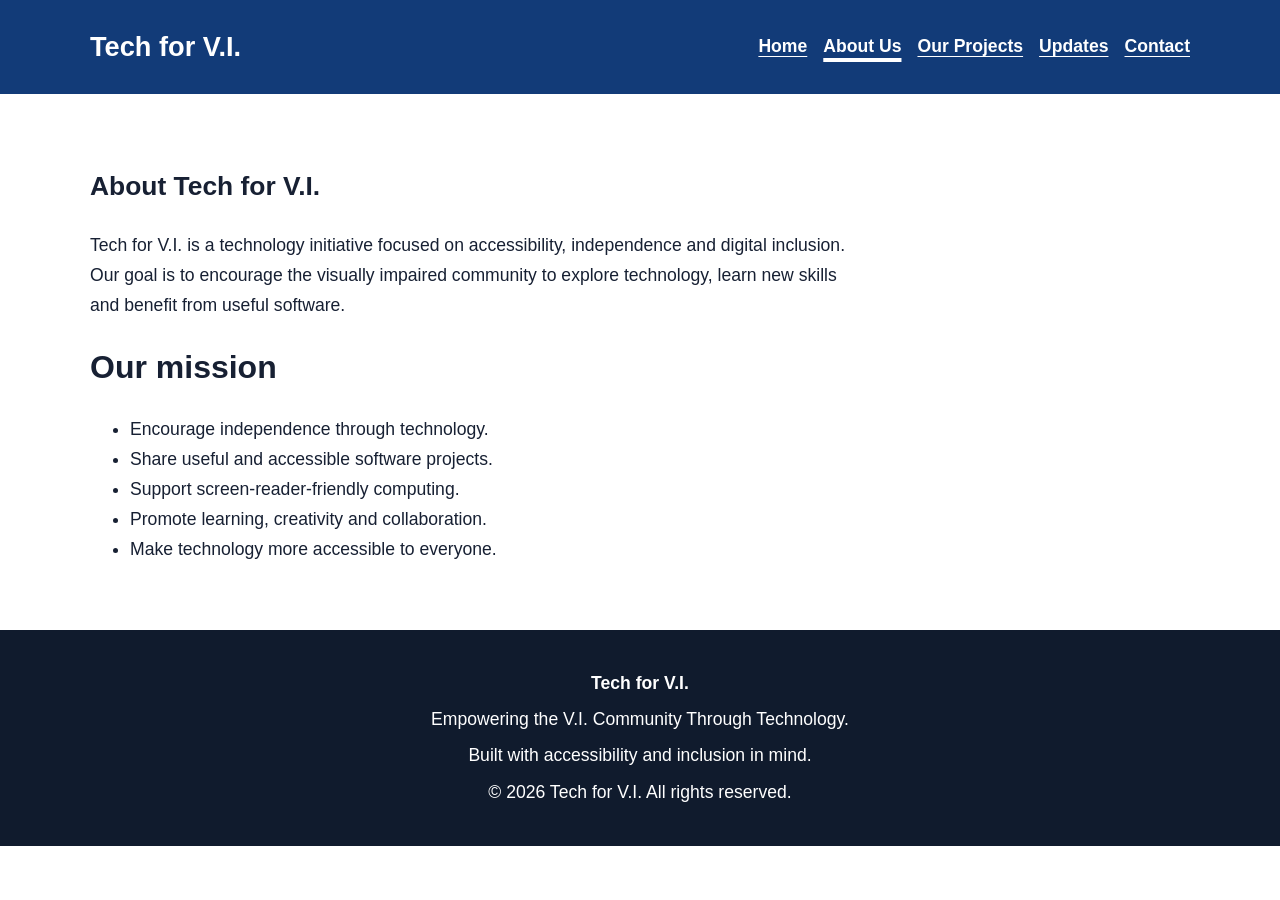
==== about.html @ cbfa15f9 "organised the site files." ====
<!DOCTYPE html>
<html lang="en">
<head>
    <meta charset="UTF-8">
    <meta name="viewport" content="width=device-width, initial-scale=1.0">
    <title>About Us | Tech for V.I.</title>
    <meta name="description" content="Learn about Tech for V.I., our mission and our commitment to accessible technology.">
    <link rel="stylesheet" href="style.css">
</head>
<body>
    <a class="skip-link" href="#main-content">Skip to main content</a>
    <header>
        <div class="container header-inner">
            <a class="brand" href="index.html" aria-label="Tech for V.I. home">Tech for V.I.</a>
            <nav aria-label="Main navigation">
                <ul>
                    <li><a href="index.html">Home</a></li>
                    <li><a href="about.html" aria-current="page">About Us</a></li>
                    <li><a href="projects.html">Our Projects</a></li>
                    <li><a href="updates.html">Updates</a></li>
                    <li><a href="contact.html">Contact</a></li>
                </ul>
            </nav>
        </div>
    </header>
    <main id="main-content">
        <section aria-labelledby="about-heading">
            <div class="container">
                <h1 id="about-heading">About Tech for V.I.</h1>
                <p class="section-intro">Tech for V.I. is a technology initiative focused on accessibility, independence and digital inclusion. Our goal is to encourage the visually impaired community to explore technology, learn new skills and benefit from useful software.</p>
                <h2>Our mission</h2>
                <ul>
                    <li>Encourage independence through technology.</li>
                    <li>Share useful and accessible software projects.</li>
                    <li>Support screen-reader-friendly computing.</li>
                    <li>Promote learning, creativity and collaboration.</li>
                    <li>Make technology more accessible to everyone.</li>
                </ul>
            </div>
        </section>
    </main>
    <footer>
        <div class="container">
            <p><strong>Tech for V.I.</strong></p>
            <p>Empowering the V.I. Community Through Technology.</p>
            <p>Built with accessibility and inclusion in mind.</p>
            <p>&copy; <span id="current-year">2026</span> Tech for V.I. All rights reserved.</p>
        </div>
    </footer>
    <script>
        document.getElementById("current-year").textContent = new Date().getFullYear();
    </script>
</body>
</html>
---- style.css ----
:root {
    color-scheme: light;
    --background: #ffffff;
    --surface: #f0f4fa;
    --text: #172033;
    --muted: #374151;
    --primary: #123b78;
    --primary-hover: #092653;
    --border: #52647a;
    --focus: #b45309;
}
* { box-sizing: border-box; }
html { scroll-behavior: smooth; scroll-padding-top: 1rem; }
body {
    margin: 0;
    font-family: Arial, Helvetica, sans-serif;
    font-size: 1.1rem;
    line-height: 1.7;
    background: var(--background);
    color: var(--text);
}
a { color: var(--primary); text-decoration: underline; text-underline-offset: .2em; }
a:hover { color: var(--primary-hover); }
a:focus-visible, button:focus-visible { outline: 4px solid var(--focus); outline-offset: 4px; }
.skip-link {
    position: absolute; top: -100px; left: 1rem; z-index: 10;
    padding: .8rem 1rem; background: var(--background);
    border: 2px solid var(--text); font-weight: bold;
}
.skip-link:focus { top: 1rem; }
.container { width: min(1100px, 92%); margin-inline: auto; }
header { background: var(--primary); color: #fff; padding: 1.5rem 0; }
.header-inner {
    display: flex; flex-wrap: wrap; justify-content: space-between;
    align-items: center; gap: 1rem;
}
.brand { color: #fff; text-decoration: none; font-size: 1.7rem; font-weight: 800; }
nav ul {
    display: flex; flex-wrap: wrap; gap: 1rem; list-style: none;
    padding: 0; margin: 0;
}
nav a { color: #fff; font-weight: bold; }
nav a[aria-current="page"] { text-decoration-thickness: .2em; text-underline-offset: .35em; }
.hero { background: var(--surface); padding: 4rem 0; text-align: center; }
.hero h1 { font-size: clamp(2rem, 5vw, 3.3rem); line-height: 1.2; margin-top: 0; }
.hero p { max-width: 760px; margin: 1.5rem auto; }
.button {
    display: inline-block; background: var(--primary); color: #fff;
    border: 2px solid var(--primary); border-radius: 6px;
    padding: .7rem 1.2rem; margin: .35rem; font-weight: bold; text-decoration: none;
}
.button:hover { background: var(--primary-hover); color: #fff; }
.button-secondary { background: var(--background); color: var(--primary); }
.button-secondary:hover { background: #e2e8f0; color: var(--primary-hover); }
section { padding: 3rem 0; }
section h2 { font-size: 2rem; line-height: 1.3; }
.section-intro { max-width: 760px; }
.cards {
    display: grid; grid-template-columns: repeat(auto-fit, minmax(min(100%, 270px), 1fr));
    gap: 1.25rem; margin-top: 1.5rem;
}
.card { border: 2px solid var(--border); border-radius: 10px; padding: 1.5rem; background: #fff; }
.card h3 { margin-top: 0; font-size: 1.35rem; }
.card p { color: var(--muted); }
.contact { background: var(--surface); }
footer { background: #101b2d; color: #fff; text-align: center; padding: 2rem 0; }
footer a { color: #fff; }
footer p { margin: .4rem 0; }
@media (max-width: 600px) {
    .header-inner { align-items: flex-start; }
    nav ul { flex-direction: column; gap: .35rem; }
    .hero { padding: 2.5rem 0; }
}
@media (prefers-reduced-motion: reduce) { html { scroll-behavior: auto; } }
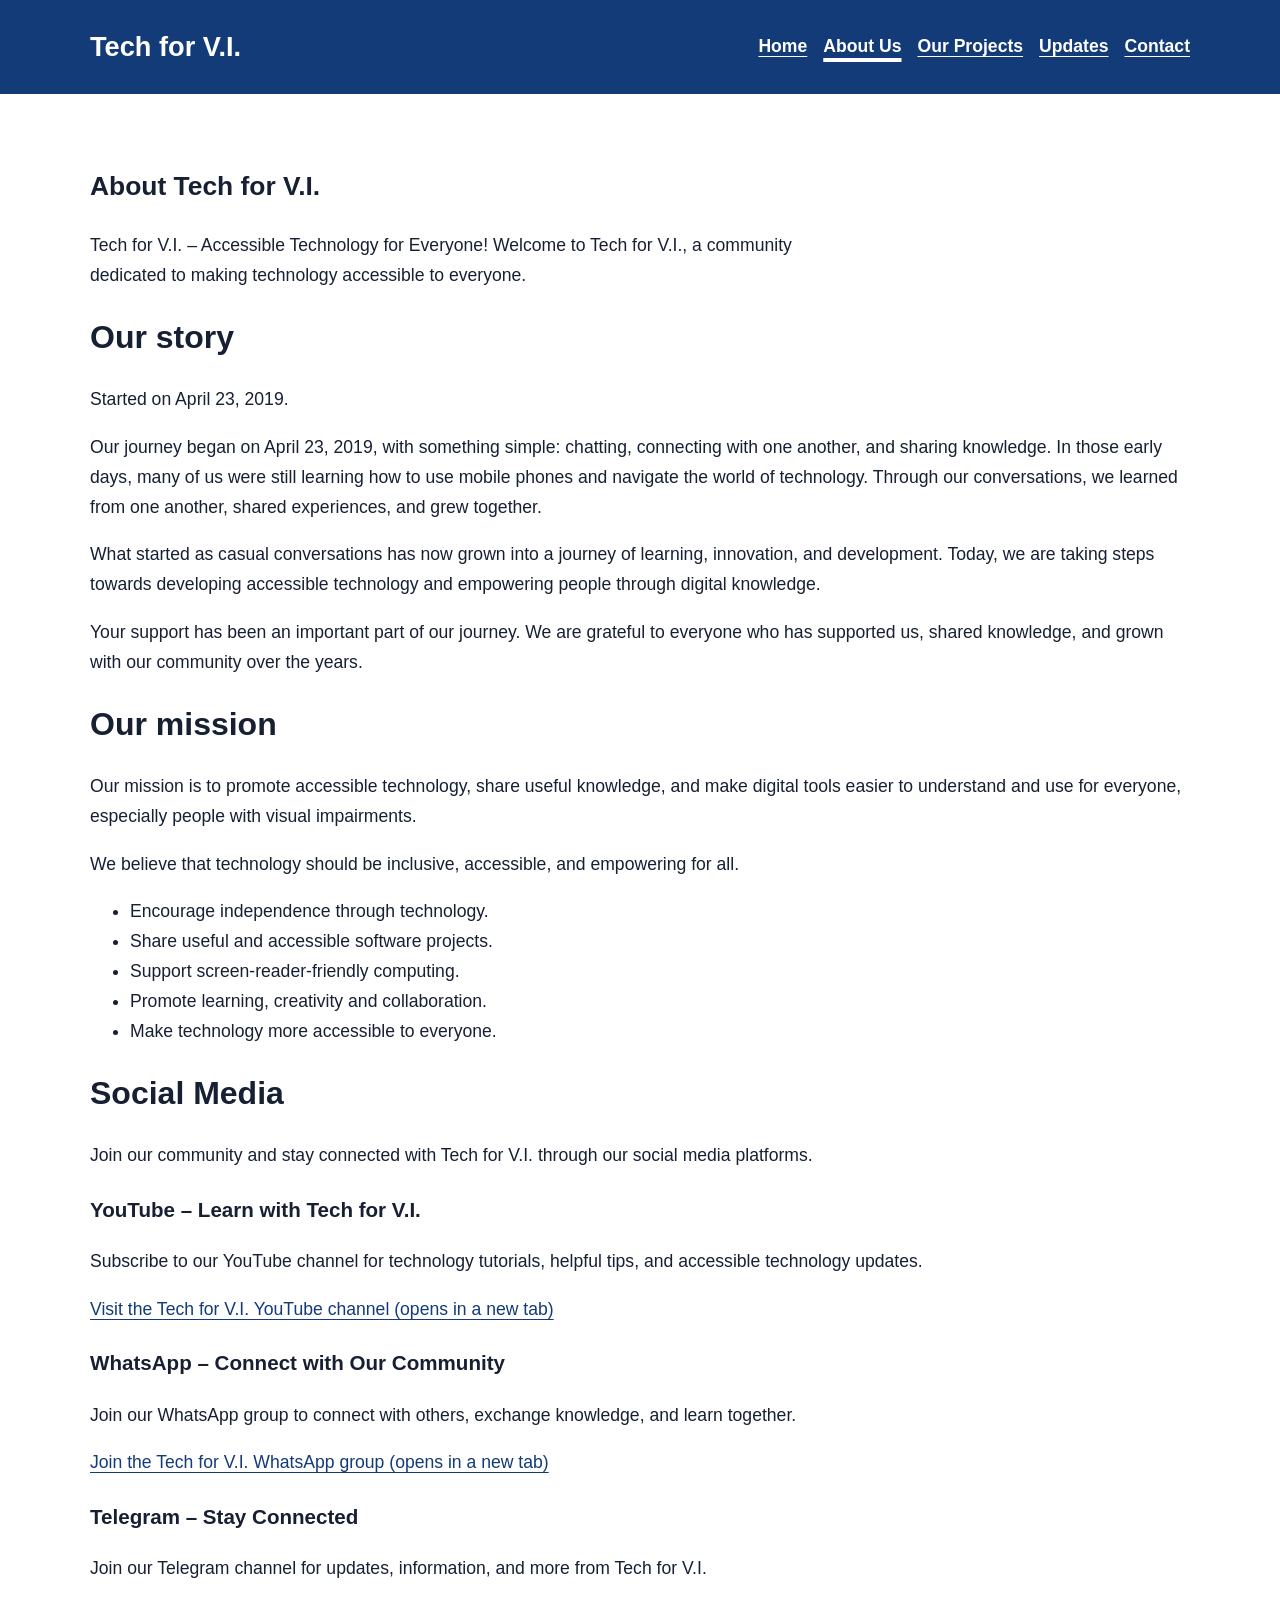
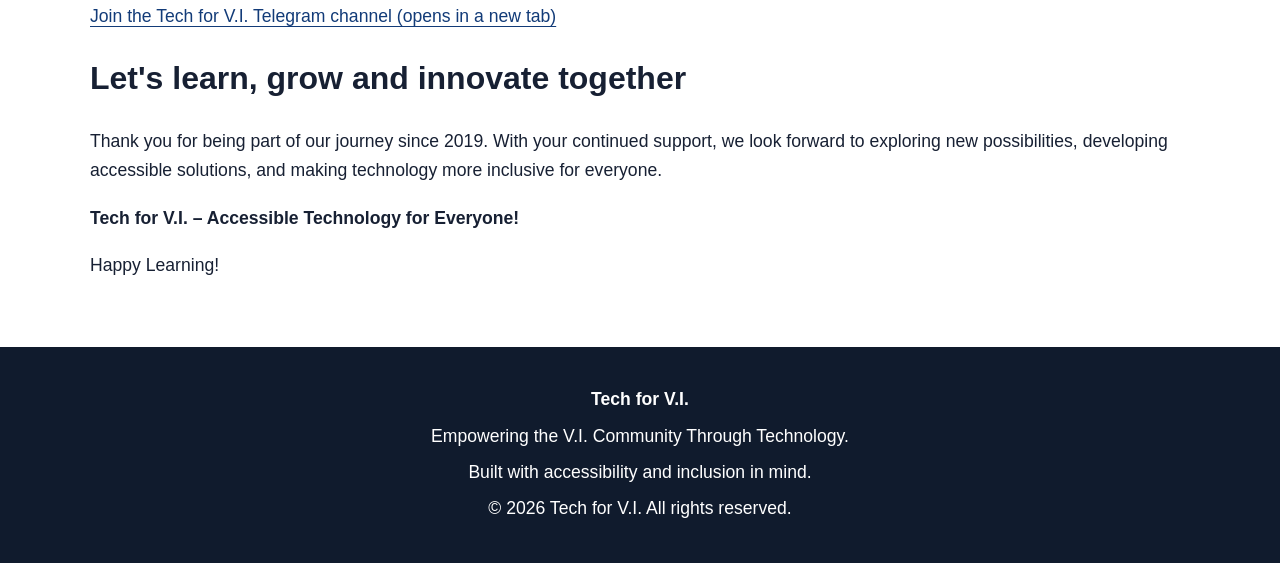
==== commit 02caab17: "changed in website' about section and added our social media platforms in the file" ====
--- a/about.html
+++ b/about.html
@@ -4,7 +4,7 @@
     <meta charset="UTF-8">
     <meta name="viewport" content="width=device-width, initial-scale=1.0">
     <title>About Us | Tech for V.I.</title>
-    <meta name="description" content="Learn about Tech for V.I., our mission and our commitment to accessible technology.">
+    <meta name="description" content="Learn about Tech for V.I., our story since 2019, our mission and our commitment to accessible technology.">
     <link rel="stylesheet" href="style.css">
 </head>
 <body>
@@ -27,8 +27,17 @@
         <section aria-labelledby="about-heading">
             <div class="container">
                 <h1 id="about-heading">About Tech for V.I.</h1>
-                <p class="section-intro">Tech for V.I. is a technology initiative focused on accessibility, independence and digital inclusion. Our goal is to encourage the visually impaired community to explore technology, learn new skills and benefit from useful software.</p>
+                <p class="section-intro">Tech for V.I. – Accessible Technology for Everyone! Welcome to Tech for V.I., a community dedicated to making technology accessible to everyone.</p>
+
+                <h2>Our story</h2>
+                <p>Started on <time datetime="2019-04-23">April 23, 2019</time>.</p>
+                <p>Our journey began on April 23, 2019, with something simple: chatting, connecting with one another, and sharing knowledge. In those early days, many of us were still learning how to use mobile phones and navigate the world of technology. Through our conversations, we learned from one another, shared experiences, and grew together.</p>
+                <p>What started as casual conversations has now grown into a journey of learning, innovation, and development. Today, we are taking steps towards developing accessible technology and empowering people through digital knowledge.</p>
+                <p>Your support has been an important part of our journey. We are grateful to everyone who has supported us, shared knowledge, and grown with our community over the years.</p>
+
                 <h2>Our mission</h2>
+                <p>Our mission is to promote accessible technology, share useful knowledge, and make digital tools easier to understand and use for everyone, especially people with visual impairments.</p>
+                <p>We believe that technology should be inclusive, accessible, and empowering for all.</p>
                 <ul>
                     <li>Encourage independence through technology.</li>
                     <li>Share useful and accessible software projects.</li>
@@ -36,6 +45,26 @@
                     <li>Promote learning, creativity and collaboration.</li>
                     <li>Make technology more accessible to everyone.</li>
                 </ul>
+
+                <h2 id="social-media-heading">Social Media</h2>
+                <p>Join our community and stay connected with Tech for V.I. through our social media platforms.</p>
+
+                <h3>YouTube – Learn with Tech for V.I.</h3>
+                <p>Subscribe to our YouTube channel for technology tutorials, helpful tips, and accessible technology updates.</p>
+                <p><a href="https://youtube.com/@techforv.i37?si=lKDZsqaDnuj51G3l" target="_blank" rel="noopener noreferrer">Visit the Tech for V.I. YouTube channel (opens in a new tab)</a></p>
+
+                <h3>WhatsApp – Connect with Our Community</h3>
+                <p>Join our WhatsApp group to connect with others, exchange knowledge, and learn together.</p>
+                <p><a href="https://chat.whatsapp.com/G50dPX9r23T7vt3Q8uBgHR?s=cl&amp;p=a&amp;mlu=4&amp;ilr=4&amp;iam=2" target="_blank" rel="noopener noreferrer">Join the Tech for V.I. WhatsApp group (opens in a new tab)</a></p>
+
+                <h3>Telegram – Stay Connected</h3>
+                <p>Join our Telegram channel for updates, information, and more from Tech for V.I.</p>
+                <p><a href="https://t.me/tecfor_vi" target="_blank" rel="noopener noreferrer">Join the Tech for V.I. Telegram channel (opens in a new tab)</a></p>
+
+                <h2>Let's learn, grow and innovate together</h2>
+                <p>Thank you for being part of our journey since 2019. With your continued support, we look forward to exploring new possibilities, developing accessible solutions, and making technology more inclusive for everyone.</p>
+                <p><strong>Tech for V.I. – Accessible Technology for Everyone!</strong></p>
+                <p>Happy Learning!</p>
             </div>
         </section>
     </main>
--- a/style.css
+++ b/style.css
@@ -1,74 +1,74 @@
-:root {
-    color-scheme: light;
-    --background: #ffffff;
-    --surface: #f0f4fa;
-    --text: #172033;
-    --muted: #374151;
-    --primary: #123b78;
-    --primary-hover: #092653;
-    --border: #52647a;
-    --focus: #b45309;
-}
-* { box-sizing: border-box; }
-html { scroll-behavior: smooth; scroll-padding-top: 1rem; }
-body {
-    margin: 0;
-    font-family: Arial, Helvetica, sans-serif;
-    font-size: 1.1rem;
-    line-height: 1.7;
-    background: var(--background);
-    color: var(--text);
-}
-a { color: var(--primary); text-decoration: underline; text-underline-offset: .2em; }
-a:hover { color: var(--primary-hover); }
-a:focus-visible, button:focus-visible { outline: 4px solid var(--focus); outline-offset: 4px; }
-.skip-link {
-    position: absolute; top: -100px; left: 1rem; z-index: 10;
-    padding: .8rem 1rem; background: var(--background);
-    border: 2px solid var(--text); font-weight: bold;
-}
-.skip-link:focus { top: 1rem; }
-.container { width: min(1100px, 92%); margin-inline: auto; }
-header { background: var(--primary); color: #fff; padding: 1.5rem 0; }
-.header-inner {
-    display: flex; flex-wrap: wrap; justify-content: space-between;
-    align-items: center; gap: 1rem;
-}
-.brand { color: #fff; text-decoration: none; font-size: 1.7rem; font-weight: 800; }
-nav ul {
-    display: flex; flex-wrap: wrap; gap: 1rem; list-style: none;
-    padding: 0; margin: 0;
-}
-nav a { color: #fff; font-weight: bold; }
-nav a[aria-current="page"] { text-decoration-thickness: .2em; text-underline-offset: .35em; }
-.hero { background: var(--surface); padding: 4rem 0; text-align: center; }
-.hero h1 { font-size: clamp(2rem, 5vw, 3.3rem); line-height: 1.2; margin-top: 0; }
-.hero p { max-width: 760px; margin: 1.5rem auto; }
-.button {
-    display: inline-block; background: var(--primary); color: #fff;
-    border: 2px solid var(--primary); border-radius: 6px;
-    padding: .7rem 1.2rem; margin: .35rem; font-weight: bold; text-decoration: none;
-}
-.button:hover { background: var(--primary-hover); color: #fff; }
-.button-secondary { background: var(--background); color: var(--primary); }
-.button-secondary:hover { background: #e2e8f0; color: var(--primary-hover); }
-section { padding: 3rem 0; }
-section h2 { font-size: 2rem; line-height: 1.3; }
-.section-intro { max-width: 760px; }
-.cards {
-    display: grid; grid-template-columns: repeat(auto-fit, minmax(min(100%, 270px), 1fr));
-    gap: 1.25rem; margin-top: 1.5rem;
-}
-.card { border: 2px solid var(--border); border-radius: 10px; padding: 1.5rem; background: #fff; }
-.card h3 { margin-top: 0; font-size: 1.35rem; }
-.card p { color: var(--muted); }
-.contact { background: var(--surface); }
-footer { background: #101b2d; color: #fff; text-align: center; padding: 2rem 0; }
-footer a { color: #fff; }
-footer p { margin: .4rem 0; }
-@media (max-width: 600px) {
-    .header-inner { align-items: flex-start; }
-    nav ul { flex-direction: column; gap: .35rem; }
-    .hero { padding: 2.5rem 0; }
-}
-@media (prefers-reduced-motion: reduce) { html { scroll-behavior: auto; } }
+:root {
+    color-scheme: light;
+    --background: #ffffff;
+    --surface: #f0f4fa;
+    --text: #172033;
+    --muted: #374151;
+    --primary: #123b78;
+    --primary-hover: #092653;
+    --border: #52647a;
+    --focus: #b45309;
+}
+* { box-sizing: border-box; }
+html { scroll-behavior: smooth; scroll-padding-top: 1rem; }
+body {
+    margin: 0;
+    font-family: Arial, Helvetica, sans-serif;
+    font-size: 1.1rem;
+    line-height: 1.7;
+    background: var(--background);
+    color: var(--text);
+}
+a { color: var(--primary); text-decoration: underline; text-underline-offset: .2em; }
+a:hover { color: var(--primary-hover); }
+a:focus-visible, button:focus-visible { outline: 4px solid var(--focus); outline-offset: 4px; }
+.skip-link {
+    position: absolute; top: -100px; left: 1rem; z-index: 10;
+    padding: .8rem 1rem; background: var(--background);
+    border: 2px solid var(--text); font-weight: bold;
+}
+.skip-link:focus { top: 1rem; }
+.container { width: min(1100px, 92%); margin-inline: auto; }
+header { background: var(--primary); color: #fff; padding: 1.5rem 0; }
+.header-inner {
+    display: flex; flex-wrap: wrap; justify-content: space-between;
+    align-items: center; gap: 1rem;
+}
+.brand { color: #fff; text-decoration: none; font-size: 1.7rem; font-weight: 800; }
+nav ul {
+    display: flex; flex-wrap: wrap; gap: 1rem; list-style: none;
+    padding: 0; margin: 0;
+}
+nav a { color: #fff; font-weight: bold; }
+nav a[aria-current="page"] { text-decoration-thickness: .2em; text-underline-offset: .35em; }
+.hero { background: var(--surface); padding: 4rem 0; text-align: center; }
+.hero h1 { font-size: clamp(2rem, 5vw, 3.3rem); line-height: 1.2; margin-top: 0; }
+.hero p { max-width: 760px; margin: 1.5rem auto; }
+.button {
+    display: inline-block; background: var(--primary); color: #fff;
+    border: 2px solid var(--primary); border-radius: 6px;
+    padding: .7rem 1.2rem; margin: .35rem; font-weight: bold; text-decoration: none;
+}
+.button:hover { background: var(--primary-hover); color: #fff; }
+.button-secondary { background: var(--background); color: var(--primary); }
+.button-secondary:hover { background: #e2e8f0; color: var(--primary-hover); }
+section { padding: 3rem 0; }
+section h2 { font-size: 2rem; line-height: 1.3; }
+.section-intro { max-width: 760px; }
+.cards {
+    display: grid; grid-template-columns: repeat(auto-fit, minmax(min(100%, 270px), 1fr));
+    gap: 1.25rem; margin-top: 1.5rem;
+}
+.card { border: 2px solid var(--border); border-radius: 10px; padding: 1.5rem; background: #fff; }
+.card h3 { margin-top: 0; font-size: 1.35rem; }
+.card p { color: var(--muted); }
+.contact { background: var(--surface); }
+footer { background: #101b2d; color: #fff; text-align: center; padding: 2rem 0; }
+footer a { color: #fff; }
+footer p { margin: .4rem 0; }
+@media (max-width: 600px) {
+    .header-inner { align-items: flex-start; }
+    nav ul { flex-direction: column; gap: .35rem; }
+    .hero { padding: 2.5rem 0; }
+}
+@media (prefers-reduced-motion: reduce) { html { scroll-behavior: auto; } }
